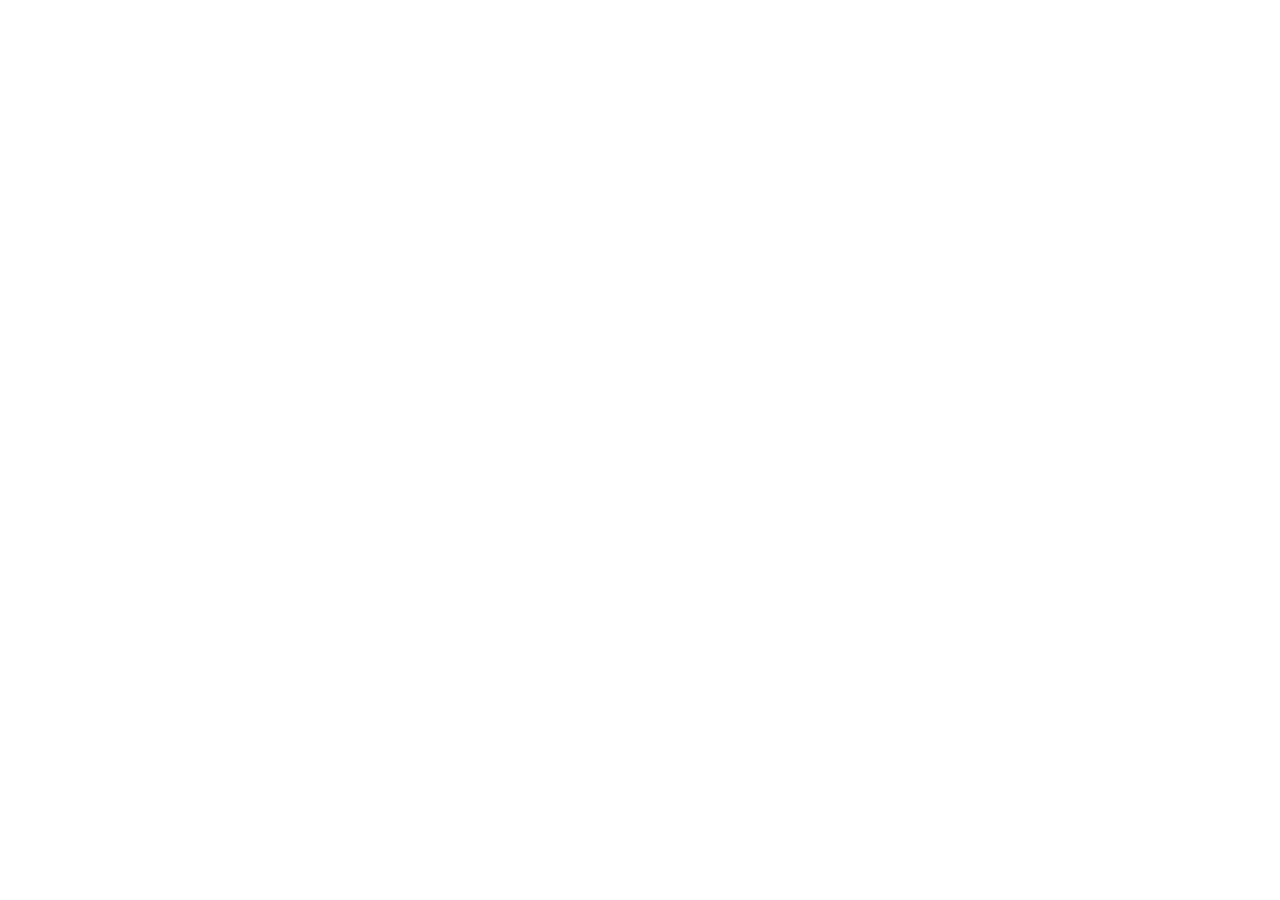
==== docs/index.html @ 159ddcb7 "Add files via upload" ====
<!doctype html>
<html>
  <head>
    <meta charset="utf-8">
    <meta name="viewport" content="width=device-width, initial-scale=1, viewport-fit=cover">

    <!-- Core Theme -->
    <link rel="stylesheet" href="docsify/themes/core.min.css">
  </head>
  <body class="loading">
    <div id="app"></div>

    <!-- Configuration -->
    <script>
      window.$docsify = {
        name:"Diva Chart Doc",
        loadSidebar: true,
        autoHeader: true,
        subMaxLevel: 2,
        basePath: '/docs/',
        //...
      };
    </script>

    <!-- Docsify.js -->
    <script src="docsify/docsify.min.js"></script>

    <!-- Plugins (optional) -->
     <script src="docsify/plugins/zoom-image.min.js"></script>
    <!-- <script src="//cdn.jsdelivr.net/npm/docsify@5/dist/plugins/search.min.js"></script> -->
  </body>
</html>
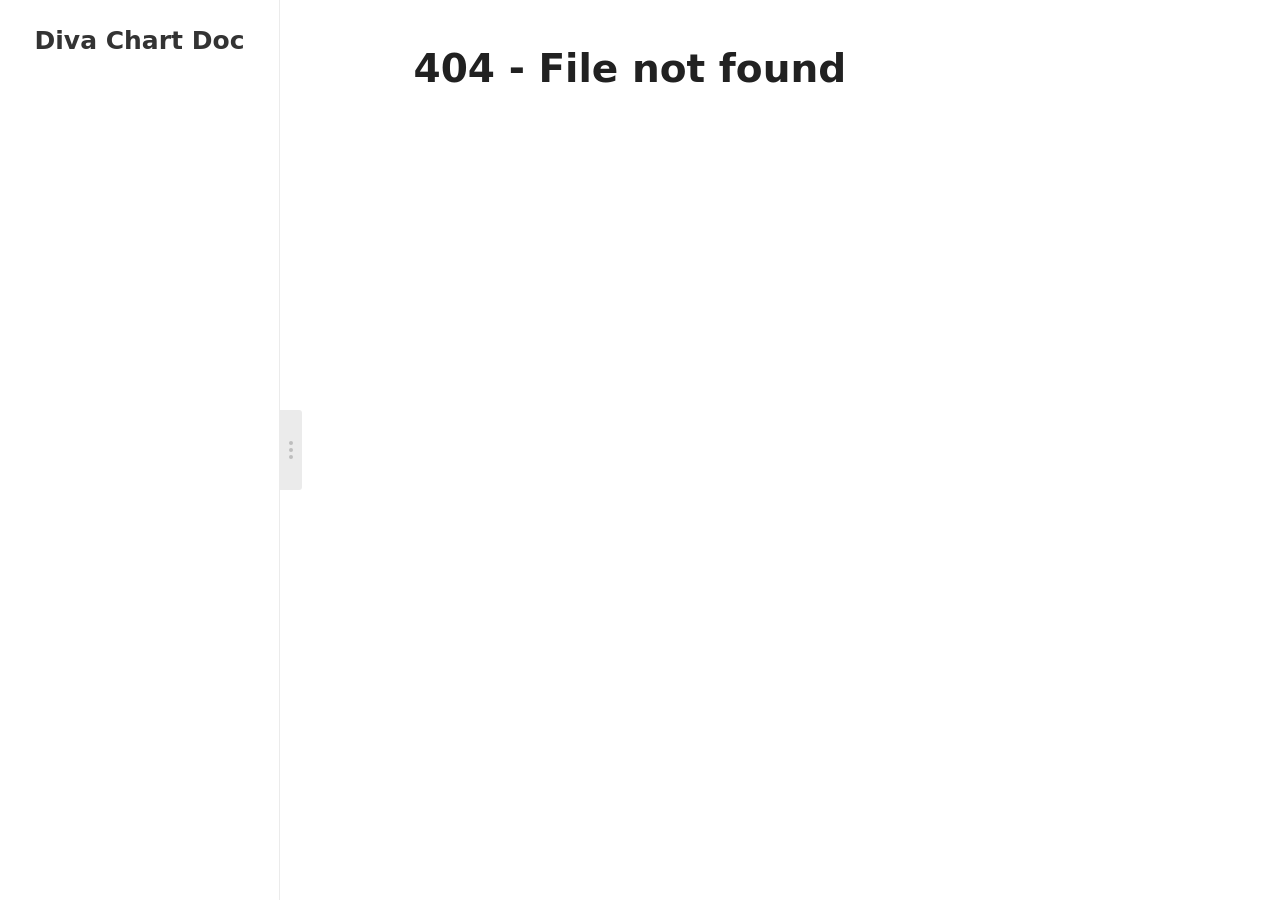
==== commit 78370335: "Add files via upload" ====
--- a/docs/index.html
+++ b/docs/index.html
@@ -17,7 +17,7 @@
         loadSidebar: true,
         autoHeader: true,
         subMaxLevel: 2,
-        basePath: '/docs/',
+        basePath: '/doc/',
         //...
       };
     </script>
--- a/docs/docsify/themes/core.min.css
+++ b/docs/docsify/themes/core.min.css
@@ -0,0 +1,2 @@
+:root{--color-bg:#fff;--color-text:#333;--theme-color:#0b85d7;--color-mono-min:var(--color-bg);--color-mono-1:color-mix(in srgb,var(--color-mono-min),var(--color-mono-max) 5%);--color-mono-2:color-mix(in srgb,var(--color-mono-min),var(--color-mono-max) 10%);--color-mono-3:color-mix(in srgb,var(--color-mono-min),var(--color-mono-max) 20%);--color-mono-4:color-mix(in srgb,var(--color-mono-min),var(--color-mono-max) 32%);--color-mono-5:color-mix(in srgb,var(--color-mono-max),var(--color-mono-min) 50%);--color-mono-6:color-mix(in srgb,var(--color-mono-max),var(--color-mono-min) 32%);--color-mono-7:color-mix(in srgb,var(--color-mono-max),var(--color-mono-min) 20%);--color-mono-8:color-mix(in srgb,var(--color-mono-max),var(--color-mono-min) 10%);--color-mono-9:color-mix(in srgb,var(--color-mono-max),var(--color-mono-min) 5%);--color-mono-max:var(--color-text);--theme-color-1:color-mix(in srgb,var(--theme-color),var(--color-mono-min) 90%);--theme-color-2:color-mix(in srgb,var(--theme-color),var(--color-mono-min) 75%);--theme-color-3:color-mix(in srgb,var(--theme-color),var(--color-mono-min) 55%);--theme-color-4:color-mix(in srgb,var(--theme-color),var(--color-mono-min) 30%);--theme-color-5:color-mix(in srgb,var(--theme-color),var(--color-mono-max) 30%);--theme-color-6:color-mix(in srgb,var(--theme-color),var(--color-mono-max) 55%);--theme-color-7:color-mix(in srgb,var(--theme-color),var(--color-mono-max) 75%);--theme-color-8:color-mix(in srgb,var(--theme-color),var(--color-mono-max) 90%);--font-family:system-ui,sans-serif;--font-family-emoji:"Apple Color Emoji","Segoe UI Emoji","Segoe UI Symbol","Noto Color Emoji";--font-family-mono:ui-monospace,"Cascadia Code","Source Code Pro",Menlo,Consolas,"DejaVu Sans Mono",monospace;--font-size:16px;--font-size-xxxl:calc(var(--font-size-xxl)*var(--modular-scale));--font-size-xxl:calc(var(--font-size-xl)*var(--modular-scale));--font-size-xl:calc(var(--font-size-l)*var(--modular-scale));--font-size-l:calc(1rem*var(--modular-scale));--font-size-m:var(--font-size);--font-size-s:max(13px,calc(var(--font-size-m)/var(--modular-scale)));--font-size-xs:max(11px,calc(var(--font-size-s)/var(--modular-scale)));--font-size-emoji:1.2em;--font-size-mono:0.875rem;--font-weight:350;--font-weight-mono:var(--font-weight);--line-height:1.6;--modular-scale:1.250;--border-color:var(--color-mono-2);--border-radius:3px;--duration-slow:500ms;--duration-medium:250ms;--duration-fast:150ms;--margin-block:1rem;--scroll-padding-top:var(--margin-block);--content-margin-inline:45px;--content-max-width:72ch;--cover-bg:unset;--cover-bg-brightness:1;--cover-bg-overlay:radial-gradient(transparent 60%,rgba(0,0,0,.1));--cover-color: ;--cover-title-color:var(--strong-color);--cover-title-font:var(--font-size-xxxl) var(--font-family);--blockquote-bg: ;--blockquote-border-color:var(--theme-color);--blockquote-border-radius:0;--blockquote-border-width:0 0 0 4px;--blockquote-color:var(--color-mono-6);--blockquote-padding:0 0 0 1.5em;--button-bg:var(--theme-color);--button-border-radius:100vh;--button-color:#fff;--button-padding:0.3em 1.25em 0.315em 1.25em;--callout-bg:var(--color-mono-1);--callout-border-color: ;--callout-border-radius:var(--border-radius);--callout-border-width:1px;--callout-charm-bg: ;--callout-charm-border-radius:100vh;--callout-charm-color:#fff;--callout-charm-content:"";--callout-charm-font-size:16px;--callout-charm-inset:1em auto auto 15px;--callout-charm-size:26px;--callout-charm-translate:0;--callout-color: ;--callout-padding:1em 1em 1em calc(25px + var(--callout-charm-size));--code-bg:var(--color-mono-1);--code-color: ;--codeblock-bg:var(--code-bg);--codeblock-color:var(--code-color);--codeblock-comment:#6e8090;--codeblock-function:#dd4a68;--codeblock-important:#c94922;--codeblock-keyword:#07a;--codeblock-operator:#a67f59;--codeblock-property:#c08b30;--codeblock-punctuation:#999;--codeblock-selector:#690;--codeblock-tag:#905;--codeblock-variable:#e90;--form-element-bg:var(--color-mono-1);--form-element-border-color:var(--color-mono-3);--form-element-border-radius:var(--border-radius);--form-element-color: ;--heading-color:var(--strong-color);--heading-font-weight:600;--heading-line-height:calc(2ex + 5px);--kbd-bg:var(--color-mono-1);--kbd-border:1px solid var(--color-mono-3);--kbd-border-radius:4px;--kbd-color:var(--color-mono-5);--kbd-alt-bg:var(--color-mono-1);--kbd-alt-border:none;--kbd-alt-border-radius:var(--kbd-border-radius);--kbd-alt-box-shadow:0 2px 0 1px var(--color-mono-3);--kbd-alt-color:var(--kbd-color);--link-color: ;--link-color-hover:var(--theme-color);--link-underline-color:var(--theme-color);--link-underline-color-hover:var(--link-underline-color);--link-underline-thickness:2px;--link-underline-thickness-hover:var(--link-underline-thickness);--mark-bg:#fef08a;--mark-color: ;--strong-color:color-mix(in srgb,var(--color-text),#000 35%);--strong-font-weight:600;--table-row-alt-bg:var(--color-mono-1);--navbar-font-size:var(--font-size);--navbar-height:4em;--navbar-link-color: ;--navbar-link-color-active:var(--theme-color);--navbar-drop-link-spacing:0.5em;--sidebar-bg:var(--color-bg);--sidebar-border-color:var(--border-color);--sidebar-color: ;--sidebar-font-size:var(--font-size);--sidebar-group-border: ;--sidebar-group-spacing: ;--sidebar-group-title-border: ;--sidebar-group-title-color:var(--strong-color);--sidebar-group-title-font-size: ;--sidebar-group-title-font-weight:var(--strong-font-weight);--sidebar-group-title-spacing: ;--sidebar-link-color:var(--color-text);--sidebar-link-color-active:var(--theme-color);--sidebar-link-spacing:0.75em;--sidebar-name-color:var(--strong-color);--sidebar-name-font-family:var(--font-family);--sidebar-name-font-size:var(--font-size-xl);--sidebar-name-font-weight:var(--strong-font-weight);--sidebar-name-margin:1.5rem 20px;--sidebar-pagelink-bg: ;--sidebar-pagelink-bg-collapsed: ;--sidebar-pagelink-bg-empty: ;--sidebar-pagelink-bg-expanded: ;--sidebar-toggle-alignment:center;--sidebar-toggle-bg:var(--color-mono-2);--sidebar-toggle-bg-hover:var(--button-bg);--sidebar-toggle-color:var(--color-mono-4);--sidebar-toggle-color-hover:var(--button-color);--sidebar-toggle-height:80px;--sidebar-toggle-margin-block:20px;--sidebar-toggle-width:22px;--sidebar-width:280px}.callout.caution{--callout-bg:#fef2f2;--callout-border-color:#fecaca;--callout-charm-bg:#ef4444 center no-repeat url('data:image/svg+xml;charset=utf-8,<svg xmlns="http://www.w3.org/2000/svg" width="13" height="13" fill="%23fff" viewBox="0 0 16 16"><path d="M10 14c0 1.1-.9 2-2 2s-2-.9-2-2 .9-2 2-2 2 .9 2 2M10 1.6c0-.4-.2-.7-.4-.9C9.2.3 8.6 0 8 0S6.8.2 6.5.6c-.3.3-.5.6-.5 1v.3l.8 7.7c.1.3.2.5.4.6.2.2.5.3.8.3s.6-.1.8-.2c.2-.2.3-.4.4-.7l.8-7.7z"/></svg>')}.callout.important{--callout-bg:#f5f3ff;--callout-border-color:#ddd6fe;--callout-charm-bg:#8b5cf6 center no-repeat url('data:image/svg+xml;charset=utf-8,<svg xmlns="http://www.w3.org/2000/svg" width="16" height="16" fill="%23fff" viewBox="0 0 16 16"><path d="M8 .25a.75.75 0 0 1 .673.418l1.882 3.815 4.21.612a.75.75 0 0 1 .416 1.279l-3.046 2.97.719 4.192a.751.751 0 0 1-1.088.791L8 12.347l-3.766 1.98a.75.75 0 0 1-1.088-.79l.72-4.194L.818 6.374a.75.75 0 0 1 .416-1.28l4.21-.611L7.327.668A.75.75 0 0 1 8 .25m0 2.445L6.615 5.5a.75.75 0 0 1-.564.41l-3.097.45 2.24 2.184a.75.75 0 0 1 .216.664l-.528 3.084 2.769-1.456a.75.75 0 0 1 .698 0l2.77 1.456-.53-3.084a.75.75 0 0 1 .216-.664l2.24-2.183-3.096-.45a.75.75 0 0 1-.564-.41z"/></svg>')}.callout.note{--callout-bg:var(--theme-color-1);--callout-border-color:var(--theme-color-2);--callout-charm-bg:var(--theme-color) center no-repeat url('data:image/svg+xml;charset=utf-8,<svg xmlns="http://www.w3.org/2000/svg" width="14" height="14" fill="%23fff" viewBox="0 0 16 16"><path d="M9.1 0c1.1 0 1.6.7 1.6 1.6 0 1-.9 2-2.1 2C7.6 3.6 7 3 7 2c0-.9.7-2 2.1-2M5.8 16c-.8 0-1.4-.5-.8-2.8l.9-4.1q.3-.9 0-.9c-.2 0-1.3.4-2 .9l-.4-.7c2.1-1.8 4.4-2.8 5.4-2.8.9 0 1 1 .6 2.6l-1.1 4.3c-.2.7-.1 1 .1 1s1.1-.3 1.9-1l.5.7c-2 2-4.2 2.8-5.1 2.8"/></svg>')}.callout.tip{--callout-bg:#f0fdfa;--callout-border-color:#99f6e4;--callout-charm-bg:#14b8a6 center no-repeat url('data:image/svg+xml;charset=utf-8,<svg xmlns="http://www.w3.org/2000/svg" width="14" height="14" fill="%23fff" viewBox="0 0 16 16"><path d="M8 1.5c-2.363 0-4 1.69-4 3.75 0 .984.424 1.625.984 2.304l.214.253c.223.264.47.556.673.848.284.411.537.896.621 1.49a.75.75 0 0 1-1.484.211c-.04-.282-.163-.547-.37-.847a9 9 0 0 0-.542-.68q-.126-.149-.268-.32C3.201 7.75 2.5 6.766 2.5 5.25 2.5 2.31 4.863 0 8 0s5.5 2.31 5.5 5.25c0 1.516-.701 2.5-1.328 3.259q-.142.172-.268.319c-.207.245-.383.453-.541.681-.208.3-.33.565-.37.847a.751.751 0 0 1-1.485-.212c.084-.593.337-1.078.621-1.489.203-.292.45-.584.673-.848q.113-.133.213-.253c.561-.679.985-1.32.985-2.304 0-2.06-1.637-3.75-4-3.75M5.75 12h4.5a.75.75 0 0 1 0 1.5h-4.5a.75.75 0 0 1 0-1.5M6 15.25a.75.75 0 0 1 .75-.75h2.5a.75.75 0 0 1 0 1.5h-2.5a.75.75 0 0 1-.75-.75"/></svg>')}.callout.warning{--callout-bg:#fffbeb;--callout-border-color:#fde68a;--callout-charm-bg:#fcd34d center no-repeat url('data:image/svg+xml;charset=utf-8,<svg xmlns="http://www.w3.org/2000/svg" width="13" height="13" fill="%23a16207" viewBox="0 0 16 16"><path d="M10 14c0 1.1-.9 2-2 2s-2-.9-2-2 .9-2 2-2 2 .9 2 2M10 1.6c0-.4-.2-.7-.4-.9C9.2.3 8.6 0 8 0S6.8.2 6.5.6c-.3.3-.5.6-.5 1v.3l.8 7.7c.1.3.2.5.4.6.2.2.5.3.8.3s.6-.1.8-.2c.2-.2.3-.4.4-.7l.8-7.7z"/></svg>')}:root{--z-skip-to-content:2147483647;--z-progress:2147483637;--z-sidebar:60;--z-sidebar-toggle:50;--z-main-overlay:40;--z-github-corner:30;--z-app-nav:20;--z-cover:10}*,:after,:before{border:0;box-sizing:border-box;font:inherit;-webkit-text-size-adjust:none;text-size-adjust:none}body,html{height:100vh}html{background:var(--color-bg);color:var(--color-text);font-family:var(--font-family);font-feature-settings:"liga" 1,"calt" 1;font-optical-sizing:auto;font-size:var(--font-size);font-weight:var(--font-weight);line-height:var(--line-height);scroll-padding-top:var(--scroll-padding-top)}body{margin:0;overflow-x:hidden}body:not(.ready){overflow:hidden}body:not(.ready) .app-nav,body:not(.ready) [data-cloak],body:not(.ready)>nav{display:none}body.loading:before{position:fixed}body.loading:has(:where(#main,.cover-main):not(:empty)):before{display:none}[tabindex="-1"]:focus{outline:none!important}small,sub,sup{display:inline-block;font-size:var(--font-size-s)}a{color:var(--link-color)}a:not(.button){text-decoration-color:var(--link-underline-color);text-decoration-line:underline;text-decoration-style:solid;text-decoration-thickness:var(--link-underline-thickness);text-underline-offset:2px}a:not(.button):hover{color:var(--link-color-hover);text-decoration-color:var(--link-underline-color-hover);text-decoration-thickness:var(--link-underline-thickness-hover)}h1,h2,h3,h4,h5,h6{line-height:var(--heading-line-height);margin:0}hr{border:none;border-bottom:1px solid var(--border-color);margin-block:1em}ins{text-decoration:underline}kbd{background:var(--kbd-bg);border:var(--kbd-border);border-radius:var(--kbd-border-radius);color:var(--kbd-color);display:inline-block;font-size:var(--font-size-s);line-height:1;min-width:2em;padding:.3em .5em;text-align:center;white-space:nowrap}mark{background:var(--mark-bg);border-radius:1px;color:var(--mark-color);padding-inline:1px}strong{color:var(--strong-color);font-weight:var(--strong-font-weight)}summary{cursor:pointer}summary>*{display:inline}:disabled{cursor:not-allowed}a.button,button[type],input.button,input:is([type=button],[type=reset],[type=submit]){background:var(--color-mono-2);border:2px solid var(--color-mono-2);box-shadow:0 0 0 3px transparent;color:var(--color-text);cursor:pointer;display:inline-block;margin-block:.35em;transition:outline-color var(--duration-fast);vertical-align:middle}:is(a.button,button[type],input.button,input:is([type=button],[type=reset],[type=submit])):not(:focus-visible){outline-color:transparent}:is(a.button,button[type],input.button,input:is([type=button],[type=reset],[type=submit])):hover{outline:3px solid var(--theme-color-3);outline-offset:1px}:is(a.button,button[type],input.button,input:is([type=button],[type=reset],[type=submit]))+:is(a.button,button[type],input.button,input:is([type=button],[type=reset],[type=submit])){margin-left:.25em}.primary:is(a.button,button[type],input.button,input:is([type=button],[type=reset],[type=submit])),.secondary:is(a.button,button[type],input.button,input:is([type=button],[type=reset],[type=submit])){border-color:var(--button-bg)}.primary:is(a.button,button[type],input.button,input:is([type=button],[type=reset],[type=submit])){background:var(--button-bg);color:var(--button-color)}.secondary:is(a.button,button[type],input.button,input:is([type=button],[type=reset],[type=submit])){background:transparent;color:var(--button-bg)}a.button,button[type],input:where([type=button],[type=reset],[type=submit]){border-radius:var(--button-border-radius);padding:var(--button-padding);text-decoration:none}:is(button[type],input.button,input:where([type=button],[type=reset],[type=submit])):disabled{filter:grayscale(100%);opacity:.6;pointer-events:none}button:not([type]){color:inherit}.emoji:where(img){height:1.2em;vertical-align:middle}.emoji:where(span){font-family:var(--font-family-emoji);font-size:var(--font-size-emoji);vertical-align:middle}:is(fieldset,input:not([type=checkbox]),optgroup,option,select,textarea):disabled{opacity:.6}fieldset,input,select,textarea{border-radius:var(--form-element-border-radius);max-width:100%}input,select,textarea{background:var(--form-element-bg);border:1px solid var(--form-element-border-color);color:var(--form-element-color);padding:.25em .5em}input,label,select{vertical-align:middle}fieldset{border:1px solid var(--color-mono-2);padding:1em}fieldset>:first-child,fieldset>legend+*{margin-top:0}fieldset>:last-child{margin-bottom:0}input:where([type=checkbox],[type=radio]){--_size:1.1em;appearance:none;display:inline-block;height:var(--_size);margin:0;padding:0;position:relative;top:-.1em;width:var(--_size)}input.toggle:where([type=checkbox],[type=radio]){--_inset:2px;--_handle-size:calc(var(--_size) - var(--_inset)*2);border-radius:100vh;height:calc(var(--_size) + 2px);width:calc(var(--_size)*1.9)}input.toggle:where([type=checkbox],[type=radio]):after,input.toggle:where([type=checkbox],[type=radio]):before{all:unset}input.toggle:where([type=checkbox],[type=radio]):before{background:var(--color-mono-3);border-radius:100vh;content:"";display:inline-block;height:var(--_handle-size);left:var(--_inset);position:absolute;top:var(--_inset);transition:all var(--duration-fast);width:var(--_handle-size)}input.toggle:where([type=checkbox],[type=radio]):checked{background:var(--theme-color);border-color:var(--theme-color)}input.toggle:where([type=checkbox],[type=radio]):checked:before{background:var(--color-bg);left:calc(100% - var(--_handle-size) - var(--_inset))}label input:where([type=checkbox],[type=radio]){margin-right:.25em}input:where([type=checkbox]):not(.toggle){border-radius:min(var(--form-element-border-radius),3px)}input:where([type=checkbox]):not(.toggle):before{border-bottom:2px solid transparent;border-right:2px solid transparent;content:"";display:inline-block;height:.7em;left:50%;position:absolute;rotate:40deg;top:43%;translate:-50% -50%;width:.4em}input:where([type=checkbox]):not(.toggle):checked{background:var(--theme-color);border-color:var(--theme-color)}input:where([type=checkbox]):not(.toggle):checked:before{border-color:var(--color-bg)}input:where([type=radio]):not(.toggle){border-radius:100vh}input:where([type=radio]):not(.toggle):checked{border-color:var(--theme-color);box-shadow:inset 0 0 0 .25em var(--theme-color)}label{display:inline-block}select{appearance:none;background-image:url("data:image/svg+xml;charset=utf-8,%3Csvg xmlns='http://www.w3.org/2000/svg' viewBox='0 0 4.95 10'%3E%3Cpath d='m1.41 4.67 1.07-1.49 1.06 1.49zM3.54 5.33 2.48 6.82 1.41 5.33z' opacity='.5'/%3E%3C/svg%3E");background-position:right 2px center;background-repeat:no-repeat;font-weight:400;padding-right:20px}@media screen and (prefers-color-scheme:dark){select{background-image:url("data:image/svg+xml;charset=utf-8,%3Csvg xmlns='http://www.w3.org/2000/svg' viewBox='0 0 4.95 10'%3E%3Cpath fill='%23fff' d='m1.41 4.67 1.07-1.49 1.06 1.49zM3.54 5.33 2.48 6.82 1.41 5.33z' opacity='.4'/%3E%3C/svg%3E")}}body>.progress{background:var(--theme-color);height:2px;inset:0 0 auto 0;position:fixed;transition:width var(--duration-medium) ease,opacity calc(var(--duration-medium)*2);width:0;z-index:var(--z-progress)}main{display:block;min-height:100vh;position:relative;width:100vw}main:before{background:transparent;bottom:0;content:"";position:fixed;top:0;transition:width 0s var(--duration-medium),background var(--duration-medium);width:0;z-index:var(--z-main-overlay)}main.hidden{display:none}main>.content{inset:0;position:absolute;transition:left var(--duration-medium) ease}body:has(.sidebar.show) :is(main>.content){left:var(--sidebar-width)}body:not:has(.sidebar) :is(main>.content){position:static}.github-corner{border-bottom:0;position:absolute;right:0;text-decoration:none;top:0;z-index:var(--z-github-corner)}.github-corner:hover .octo-arm{animation:github-corner .56s ease-in-out}.github-corner svg{color:var(--color-bg);height:var(--navbar-height);width:var(--navbar-height);fill:var(--theme-color)}@keyframes github-corner{0%,to{rotate:0}20%,60%{rotate:-25deg}40%,80%{rotate:10deg}}.loading:empty,.loading:not(:empty):before{--_gradient:no-repeat radial-gradient(farthest-side,var(--theme-color) 92%,#0000);animation:loading 1s infinite;aspect-ratio:1;background:var(--_gradient) top,var(--_gradient) left,var(--_gradient) right,var(--_gradient) bottom;background-size:10px 10px;content:"";display:block;width:36px}.loading:not(:empty):before{left:50%;position:absolute;top:50%;translate:-50% -50%;z-index:1}@keyframes loading{to{rotate:.5turn}}#app{align-items:center;display:flex;gap:.75em;height:100vh;justify-content:center;padding-inline:50px}#skip-to-content{left:50%;opacity:0;position:fixed;top:0;transition-delay:var(--duration-medium),0s;transition-duration:0s,var(--duration-medium);transition-property:opacity,translate;transition-timing-function:ease;translate:-50% -100%;z-index:var(--z-skip-to-content)}#skip-to-content:focus{opacity:1;transition-delay:0s,0s;transition-duration:0s,var(--duration-medium);translate:-50% .75rem}.cover{align-items:center;background:var(--cover-bg);color:var(--cover-color);display:none;min-height:100vh;position:relative;width:100%;z-index:var(--z-cover)}.cover:before{-webkit-backdrop-filter:brightness(var(--cover-bg-brightness));backdrop-filter:brightness(var(--cover-bg-brightness));background:var(--cover-bg-overlay);content:"";inset:0 0 0 0;position:absolute}.cover.show{display:flex}.cover a:not(.anchor){text-decoration-color:var(--theme-color)}.cover blockquote{font-size:var(--font-size-xl);line-height:var(--heading-line-height);text-align:center}:is(.cover blockquote),:is(.cover blockquote)>p{margin-block:1rem}.cover h1{color:var(--cover-title-color);font:var(--cover-title-font);position:relative}:is(:is(.cover h1) a),:is(:is(.cover h1) a):hover{text-decoration-color:transparent}:is(.cover h1) a{color:var(--cover-title-color)}:is(.cover h1) small{bottom:0;font-weight:var(--font-weight);position:absolute}.cover ul{list-style-type:none;margin-bottom:1.5rem;padding:0}.cover-main{flex:1;margin:5vh var(--content-margin-inline);position:relative;text-align:center;z-index:1}.app-nav{align-items:center;display:flex;gap:1em;height:var(--navbar-height);justify-content:end;left:0;padding-inline:var(--content-margin-inline);position:absolute;right:0;top:0;transition:left var(--duration-medium) ease;z-index:var(--z-app-nav)}.app-nav:has(~.github-corner){padding-inline-end:calc(var(--navbar-height) + 1em)}body:where(:has(.sidebar.show)) .app-nav{left:var(--sidebar-width)}.app-nav a{color:var(--navbar-link-color);text-decoration-color:transparent}:is(.app-nav a):hover{text-decoration-color:var(--navbar-link-color-active);translate:0}.active :is(.app-nav a){color:var(--navbar-link-color-active)}.app-nav ul{list-style:none;margin:0;padding:0}.app-nav>ul{display:flex;flex-wrap:wrap;gap:0 1em;justify-content:end}.app-nav li{cursor:pointer;display:inline-block;position:relative;white-space:nowrap}:is(.app-nav li) ul{background:var(--color-bg);border:1px solid var(--border-color);border-radius:var(--border-radius);max-height:calc(100vh - 61px);overflow-y:auto;padding:1em;position:absolute;right:50%;top:-9999vh;translate:50% 0;z-index:1}li:last-child :is(:is(.app-nav li) ul){right:calc(0px - var(--content-margin-inline)/2);translate:0}:is(.app-nav li) li{display:block;margin-block:var(--navbar-drop-link-spacing)}:is(:is(.app-nav li) li):first-child{margin-top:0}:is(:is(.app-nav li) li):last-child{margin-bottom:0}:is(:is(.app-nav li) li) a{align-items:center;display:flex;gap:.25em;margin:0}:is(:is(:is(.app-nav li) li) a):hover{color:var(--navbar-link-color-active)}:is(:is(.app-nav li):focus-within,:is(.app-nav li):hover) ul{top:100%}.app-nav p{margin:0}.app-nav>:where(a,p),.app-nav>ul>li>:where(a,p){white-space:nowrap}.app-nav-merged{display:none}:root{--_sidebar-inset:20px;--_sidebar-list-inset:0.85em;--_sidebar-scrollbar-width:10px}@supports (scrollbar-width:auto){:root{--_sidebar-scrollbar-width:4px}}:is(.app-nav-merged,.sidebar-nav)>*{margin-inline:var(--_sidebar-inset)}:is(:is(.app-nav-merged,.sidebar-nav)>*):first-child{margin-top:0}:is(.app-nav-merged,.sidebar-nav)>hr{margin-inline:0}:is(.app-nav-merged,.sidebar-nav) ul{list-style:none;margin:0;padding:0}:is(:is(.app-nav-merged,.sidebar-nav)>ul)>*{margin-left:var(--_sidebar-inset)}:is(:is(.app-nav-merged,.sidebar-nav)>ul) ul{padding-left:var(--_sidebar-list-inset)}.group:is(:is(:is(.app-nav-merged,.sidebar-nav)>ul)>li){border-top:var(--sidebar-group-border);padding-top:var(--sidebar-group-spacing)}.group:is(:is(:is(.app-nav-merged,.sidebar-nav)>ul)>li):has(+:not(.group)),.group:is(:is(:is(.app-nav-merged,.sidebar-nav)>ul)>li):last-child{border-bottom:var(--sidebar-group-border)}:is(.app-nav-merged,.sidebar-nav) li{margin-block:var(--sidebar-link-spacing)}:is(:is(.app-nav-merged,.sidebar-nav) li)>p{margin:0}.group-title:is(:is(:is(.app-nav-merged,.sidebar-nav) li)>p){border-bottom:var(--sidebar-group-title-border);color:var(--sidebar-group-title-color);font-size:var(--sidebar-group-title-font-size);font-weight:var(--sidebar-group-title-font-weight);margin-bottom:var(--sidebar-group-title-spacing);margin-right:var(--_sidebar-inset);padding-bottom:var(--sidebar-group-title-spacing)}:is(:is(.app-nav-merged,.sidebar-nav) li) a{display:block;overflow:hidden;padding-right:var(--_sidebar-inset)}:is(:is(:is(.app-nav-merged,.sidebar-nav) li) a):has(img,svg){align-items:center;display:flex;gap:.25em}.active:is(:is(.app-nav-merged,.sidebar-nav) li)>a{color:var(--sidebar-link-color-active)}.collapse:is(:is(.app-nav-merged,.sidebar-nav) li)>:not(a){display:none}.sidebar{background:var(--sidebar-bg);border-right:1px solid var(--sidebar-border-color);bottom:0;color:var(--sidebar-color);font-size:var(--sidebar-font-size);left:0;overscroll-behavior:contain;position:absolute;top:0;transition:translate var(--duration-medium) ease,visibility var(--duration-medium);translate:calc(0px - var(--sidebar-width));visibility:hidden;width:var(--sidebar-width);z-index:var(--z-sidebar)}@supports (scrollbar-width:auto){.sidebar::-webkit-scrollbar{width:var(--_sidebar-scrollbar-width)}.sidebar::-webkit-scrollbar-thumb{background:transparent;border-radius:var(--_sidebar-scrollbar-width)}.sidebar:hover::-webkit-scrollbar-thumb{background:hsla(0,0%,53%,.4)}.sidebar:hover::-webkit-scrollbar-track{background:hsla(0,0%,53%,.1)}}.sidebar a[href]{color:var(--sidebar-link-color);text-decoration-color:transparent}:is(.sidebar a[href]):hover{text-decoration-color:var(--sidebar-link-color-active);translate:0}.sidebar .app-name{color:var(--sidebar-name-color);font-family:var(--sidebar-name-font-family);font-size:var(--sidebar-name-font-size);font-weight:var(--sidebar-name-font-weight);margin:var(--sidebar-name-margin);text-align:center}:is(.sidebar a.app-name-link) img{display:block;max-width:100%}:is(.sidebar a.app-name-link):hover{color:var(--sidebar-link-color-active);text-decoration-color:transparent}body:has(.sidebar.show) .sidebar{translate:0;visibility:visible}body.sticky .sidebar{overflow-y:auto;position:fixed}:is(.sidebar-nav li) a.page-link{background:var(--sidebar-pagelink-bg);border-radius:var(--border-radius)}.active>:is(:is(.sidebar-nav li) a.page-link),:has(.active)>:is(:is(.sidebar-nav li) a.page-link){background:var(--sidebar-pagelink-bg-expanded)}:is(.active>:is(:is(.sidebar-nav li) a.page-link),:has(.active)>:is(:is(.sidebar-nav li) a.page-link)):only-child{background:var(--sidebar-pagelink-bg-empty)}.collapse>:is(:is(.sidebar-nav li) a.page-link){background:var(--sidebar-pagelink-bg-collapsed)}.sidebar-toggle{align-items:var(--sidebar-toggle-alignment);background:transparent;border:0;bottom:0;cursor:pointer;display:flex;justify-content:start;margin:0;padding:0;position:absolute;top:0;width:var(--sidebar-toggle-width);z-index:var(--z-sidebar-toggle);-webkit-tap-highlight-color:transparent;transition:background var(--duration-medium),translate var(--duration-medium) ease}@media screen and (any-hover){.sidebar-toggle:hover{background:color-mix(in srgb,var(--sidebar-toggle-bg-hover) 10%,transparent)}}body:where(:has(.sidebar.show)) .sidebar-toggle{transition:background 0s,translate var(--duration-medium) ease;translate:var(--sidebar-width)}body.sticky .sidebar-toggle{position:fixed}@media screen and not (any-hover){.sidebar-toggle{width:calc(var(--content-margin-inline) - 10px)}}.sidebar-toggle-button{align-items:center;background:var(--sidebar-toggle-bg);border-radius:0 var(--border-radius) var(--border-radius) 0;color:var(--sidebar-toggle-color);display:flex;flex-direction:column;height:var(--sidebar-toggle-height);justify-content:center;margin-block:var(--sidebar-toggle-margin-block);transition-duration:var(--duration-medium);transition-property:background,translate;width:var(--sidebar-toggle-width)}.sidebar-toggle-button span{--_size:4px;background:currentColor;border-radius:100vh;display:block;height:var(--_size);transition:background var(--duration-medium);width:var(--_size)}:is(.sidebar-toggle-button span):nth-child(2){margin-block:calc(var(--_size) - 1px)}@media screen and (any-hover){.sidebar-toggle-button:hover,body:where(:has(.sidebar-toggle:hover)) .sidebar-toggle-button{background:var(--sidebar-toggle-bg-hover);color:var(--sidebar-toggle-color-hover)}}.markdown-section{margin:var(--content-margin-inline) auto 0 auto;max-width:calc(100% - var(--content-margin-inline)*2);padding-bottom:2rem;position:relative;width:var(--content-max-width)}body:has(.app-nav) .markdown-section{margin-top:calc(var(--navbar-height) + var(--content-margin-inline)/2)}.markdown-section>:first-child{margin-top:0}.markdown-section blockquote,.markdown-section details,.markdown-section figure,.markdown-section form,.markdown-section iframe,.markdown-section ol,.markdown-section output,.markdown-section p,.markdown-section pre,.markdown-section table,.markdown-section ul{margin-block:var(--margin-block)}.anchor:is(.markdown-section a){color:inherit}.anchor:is(.markdown-section a):not(:hover){text-decoration-color:transparent}.anchor:is(.markdown-section a):hover{text-decoration-color:var(--link-underline-color-hover);translate:0 0 0}.markdown-section blockquote{background:var(--blockquote-bg);border:solid var(--blockquote-border-color);border-radius:var(--blockquote-border-radius);border-width:var(--blockquote-border-width);color:var(--blockquote-color);margin-inline:0;overflow:auto;padding:var(--blockquote-padding);position:relative}:is(.markdown-section blockquote)>:first-child{margin-top:0}:is(.markdown-section blockquote)>:last-child{margin-bottom:0}.markdown-section em{font-style:italic}.markdown-section hr{margin-block:2em}.markdown-section iframe{border:1px solid var(--color-mono-2);display:block;max-width:100%;width:100%}.markdown-section img{max-width:100%}.markdown-section kbd{margin-inline:.15em}.alt:is(.markdown-section kbd){background:var(--kbd-alt-bg);border:var(--kbd-alt-border);border-radius:var(--kbd-alt-border-radius);box-shadow:var(--kbd-alt-box-shadow);color:var(--kbd-alt-color);font-size:var(--font-size-m);padding:.5em}.markdown-section .callout{background:var(--callout-bg);border:solid var(--callout-border-color);border-radius:var(--callout-border-radius);border-width:var(--callout-border-width);color:var(--callout-color);margin-block:calc(var(--margin-block)*1.5);padding:var(--callout-padding);position:relative}:is(.markdown-section .callout):before{background:var(--callout-charm-bg);border-radius:var(--callout-charm-border-radius);color:var(--callout-charm-color);content:var(--callout-charm-content);font-size:var(--callout-charm-font-size);font-weight:var(--strong-font-weight);height:var(--callout-charm-size);inset:var(--callout-charm-inset);line-height:var(--callout-charm-size);position:absolute;text-align:center;translate:var(--callout-charm-translate);width:var(--callout-charm-size)}:is(.markdown-section .callout)>:first-child{margin-top:0}:is(.markdown-section .callout)>:last-child{margin-bottom:0}:is(.markdown-section .callout) code,:is(.markdown-section .callout) strong{color:inherit}:is(.markdown-section .callout) code{background:rgba(0,0,0,.05)}:is(.markdown-section .callout) pre:where([data-lang]){background:hsla(0,0%,100%,.4)}:is(.markdown-section .callout) .callout{margin-block:var(--margin-block)}.markdown-section code,.markdown-section output,.markdown-section pre{border-radius:var(--border-radius)}.markdown-section code,.markdown-section pre,.markdown-section samp{font-family:var(--font-family-mono);font-size:var(--font-size-mono)}.markdown-section output,.markdown-section pre[data-lang]{position:relative}:is(.markdown-section output,.markdown-section pre[data-lang]):after{color:inherit;content:attr(data-lang);font-family:var(--font-family);font-size:var(--font-size-xs);letter-spacing:.02em;line-height:1;opacity:.5;position:absolute;right:.5rem;top:.5rem}.markdown-section :not(pre)>code,.markdown-section samp{overflow-wrap:break-word;white-space:pre-wrap}.markdown-section code{background:var(--code-bg);color:var(--code-color);margin:0 .1em;padding:.2em .35em}:is(.markdown-section code) .token{left:auto;position:relative}.markdown-section output{border:1px solid var(--color-mono-2);display:block;padding:1.7rem 1.4rem 1.4rem}:is(.markdown-section output)>:first-child{margin-top:0}:is(.markdown-section output)>:last-child{margin-bottom:0}.markdown-section pre[data-lang]{border-radius:var(--border-radius)!important;font-family:var(--font-family-mono)!important;font-size:var(--font-size-mono)!important;line-height:inherit!important;padding:0!important;tab-size:2!important;text-align:left;white-space:pre;word-spacing:normal;word-wrap:normal;hyphens:none;word-break:normal}:is(.markdown-section pre[data-lang]):only-child{margin:0}:is(.markdown-section pre[data-lang])>code{background:transparent;color:inherit;display:block;font-size:inherit;margin:0!important;overflow:auto;padding:0!important;padding-block:1.5rem!important;padding-inline:1.5rem!important;white-space:inherit}.markdown-section samp{font-weight:var(--strong-font-weight)}:is(.markdown-section samp) .token{left:auto;position:relative}.markdown-section :where(h1,h2,h3,h4,h5,h6){color:var(--heading-color);font-weight:var(--heading-font-weight);margin:2rem 0 .5em}[id]:is(.markdown-section :where(h1,h2,h3,h4,h5,h6)) a{overflow-x:clip;overflow-y:visible;text-overflow:ellipsis}.markdown-section h1,.markdown-section h2{margin-top:2.5rem}.markdown-section :is(h1,h2,h3,h4,h5,h6)+*{margin-top:0}.markdown-section h1{font-size:var(--font-size-xxxl)}:is(.markdown-section h1):first-of-type{margin-top:0}.markdown-section h2{--_spacing:0.5em;border-bottom:1px solid var(--border-color);font-size:var(--font-size-xxl);margin-bottom:calc(var(--_spacing) + var(--heading-line-height) - var(--font-size-xxl));padding-bottom:var(--_spacing)}.markdown-section h3{font-size:var(--font-size-xl)}.markdown-section h4{font-size:var(--font-size-l)}.markdown-section h5{font-size:var(--font-size-m)}:is(.markdown-section h6),:is(.markdown-section h6)+:not(h1,h2,h3,h4,h5){font-size:var(--font-size-s)}.markdown-section ol,.markdown-section ul{margin:0;padding-inline-start:1.5em}:is(.markdown-section ol,.markdown-section ul) :is(.markdown-section ol,.markdown-section ul){margin-top:.25em}:is(.markdown-section li):not(:last-child){margin-bottom:.25em}.markdown-section ul.task-list{--_checkbox-margin:0.2em;--_checkbox-offset:1.6em;padding-inline-start:.6em}:is(.markdown-section ul.task-list) input[type=checkbox]{margin-left:calc(0px - var(--_checkbox-offset));margin-right:var(--_checkbox-margin);margin-top:-.15em}:is(.markdown-section ul.task-list) li{list-style-type:none;margin-bottom:var(--_checkbox-margin);margin-left:var(--_checkbox-offset);margin-top:var(--_checkbox-margin);position:relative}:is(:is(.markdown-section ul.task-list) li):has(.task-list):before{border-left:1px solid var(--color-mono-2);bottom:0;content:"";left:-1em;position:absolute;top:1em;z-index:-1}:is(.markdown-section ul.task-list) ul.task-list{padding-inline-start:1.5em}:is(:is(.markdown-section ul.task-list) ul.task-list) li{margin-left:var(--_checkbox-margin)}:is(:is(:is(.markdown-section ul.task-list) ul.task-list)>li):after{border-left:none;border-top:1px solid var(--color-mono-2);content:"";left:-2.7em;position:absolute;top:.9em;width:1.25em;z-index:-1}:is(:is(:is(.markdown-section ul.task-list) ul.task-list)>li):last-child:after{background:var(--color-bg);bottom:0}.markdown-section td,.markdown-section th{border:1px solid var(--color-mono-2);padding:.25em .75em}.markdown-section table{border-collapse:collapse;border-spacing:0;display:block;overflow:auto;width:100%}.markdown-section thead{display:none;font-weight:var(--strong-font-weight);text-align:left}:is(.markdown-section thead):has(th:not(:empty)){display:table-header-group}.markdown-section th{font-weight:var(--strong-font-weight)}:is(.markdown-section th):not([align]){text-align:left}.markdown-section tr{border-top:1px solid var(--color-mono-2)}:is(.markdown-section tr):nth-child(2n){background:var(--table-row-alt-bg)}pre[data-lang]{background:var(--codeblock-bg);color:var(--codeblock-color)}.namespace{opacity:.7}.token.boolean,.token.constant,.token.deleted,.token.number,.token.property,.token.symbol,.token.tag{color:var(--codeblock-tag)}.token.attr-name,.token.builtin,.token.char,.token.inserted,.token.selector,.token.string{color:var(--codeblock-selector)}.language-css .token.string,.style .token.string,.token.entity,.token.operator,.token.url{color:var(--codeblock-operator)}.token.cdata,.token.comment,.token.doctype,.token.prolog{color:var(--codeblock-comment)}.token.atrule,.token.attr-value,.token.keyword{color:var(--codeblock-keyword)}.token.important,.token.regex,.token.variable{color:var(--codeblock-variable)}.token.bold,.token.important{font-weight:var(--strong-font-weight)}.token.entity{cursor:help}.token.function{color:var(--codeblock-function)}.token.important{color:var(--codeblock-important)}.token.italic{font-style:italic}.token.punctuation{color:var(--codeblock-punctuation)}[class*=clamp-]{overflow:hidden;text-overflow:ellipsis}[class*=clamp-]:not(.clamp-1){display:-webkit-box;-webkit-box-orient:vertical}.clamp-1{white-space:nowrap}.clamp-2{-webkit-line-clamp:2}.clamp-3{-webkit-line-clamp:3}.visually-hidden{clip-path:inset(50%);height:1px;overflow:hidden;position:absolute;white-space:nowrap;width:1px}:root{--_mobile-breakpoint:640px}@media (prefers-reduced-motion){:root{--duration-slow:0s;--duration-medium:0s;--duration-fast:0s}}@media print{.app-nav,.github-corner,.sidebar,.sidebar-toggle{display:none}}@media screen and (max-width:640px){.app-nav-merged{display:block}body:has(.sidebar.show) .app-nav,body:has(.sidebar.show) .github-corner{pointer-events:none}body:has(.sidebar.show) .app-nav{left:0}:is(body:has(.sidebar.show) main):before{background:rgba(0,0,0,.15);transition:width 0s,background var(--duration-medium);width:100%}body:has(.sidebar.show) .sidebar-toggle{width:calc(100% - var(--sidebar-width))}:is(body:has(.sidebar.show) .sidebar-toggle):hover{background:transparent}body:has(.sidebar.show) main>.content{left:0}body:has(.app-nav-merged) .app-nav{display:none}body:has(.app-nav-merged) .markdown-section{margin-top:var(--content-margin-inline)}}:root:has(body[class*=sidebar-chevron]){--sidebar-chevron-collapsed-color:var(--color-mono-3);--sidebar-chevron-expanded-color:var(--theme-color);--sidebar-pagelink-bg:no-repeat var(--_sidebar_pagelink-bg-left) calc(50% - 2.5px) /6px 5px linear-gradient(45deg,transparent 2.75px,var(--sidebar-chevron-collapsed-color) 2.75px 4.25px,transparent 4px),no-repeat var(--_sidebar_pagelink-bg-left) calc(50% + 2.5px) /6px 5px linear-gradient(135deg,transparent 2.75px,var(--sidebar-chevron-collapsed-color) 2.75px 4.25px,transparent 4px);--sidebar-pagelink-bg-collapsed:no-repeat var(--_sidebar_pagelink-bg-left) calc(50% - 2.5px) /6px 5px linear-gradient(45deg,transparent 2.75px,var(--sidebar-chevron-expanded-color) 2.75px 4.25px,transparent 4px),no-repeat var(--_sidebar_pagelink-bg-left) calc(50% + 2.5px) /6px 5px linear-gradient(135deg,transparent 2.75px,var(--sidebar-chevron-expanded-color) 2.75px 4.25px,transparent 4px);--sidebar-pagelink-bg-expanded:no-repeat calc(var(--_sidebar_pagelink-bg-left) - 2px) center /5px 6px linear-gradient(225deg,transparent 2.75px,var(--sidebar-chevron-expanded-color) 2.75px 4.25px,transparent 4.25px),no-repeat calc(var(--_sidebar_pagelink-bg-left) + 3px) center /5px 6px linear-gradient(135deg,transparent 2.75px,var(--sidebar-chevron-expanded-color) 2.75px 4.25px,transparent 4.25px);--sidebar-pagelink-bg-empty:no-repeat var(--_sidebar_pagelink-bg-left) center /7px 7px radial-gradient(circle,var(--sidebar-chevron-expanded-color) 0,var(--sidebar-chevron-expanded-color) 70%,transparent 71%)}body[class*=sidebar-chevron] .sidebar-nav a.page-link.no-chevron{background:none}:root:has(body.sidebar-chevron-left){--_sidebar_pagelink-bg-left:2px}body.sidebar-chevron-left .sidebar-nav{--_inset:18px}:is(:is(body.sidebar-chevron-left .sidebar-nav) li) a.page-link{padding-left:var(--_inset)}:is(:is(body.sidebar-chevron-left .sidebar-nav) li):has(>.page-link,>p>.page-link)>p>ul,:is(:is(body.sidebar-chevron-left .sidebar-nav) li):has(>.page-link,>p>.page-link)>ul{margin-left:calc(var(--_sidebar-list-inset) + var(--_inset));padding-left:0}:root:has(body.sidebar-chevron-right){--_sidebar_pagelink-bg-left:calc(100% - var(--_sidebar-inset))}:is(:is(body.sidebar-chevron-right .sidebar-nav) li) a{padding-right:calc(var(--_sidebar-inset) + 15px)}:root:has(body.sidebar-group-box){--sidebar-group-border:1px solid var(--sidebar-border-color);--sidebar-group-spacing:1em}:root:has(body.sidebar-group-underline){--sidebar-group-spacing:0.5em;--sidebar-group-title-border:1px solid var(--sidebar-border-color);--sidebar-group-title-spacing:0.35em}:is(body.sidebar-link-clamp .sidebar) a:not(.app-name-link){overflow:hidden;text-overflow:ellipsis;white-space:nowrap}:is(body.sidebar-toggle-chevron .sidebar-toggle-button) span{--_size:10px;background:transparent;border:solid;border-radius:0}:is(:is(body.sidebar-toggle-chevron .sidebar-toggle-button) span):where(:not(:first-child)){display:none}:is(:is(body.sidebar-toggle-chevron .sidebar-toggle-button) span):first-child{border-width:2px 2px 0 0;height:var(--_size);rotate:45deg;translate:-20%;width:var(--_size)}body:has(.sidebar.show) :is(:is(body.sidebar-toggle-chevron .sidebar-toggle-button) span):first-child{rotate:-135deg;translate:20%}:is(body.sidebar-toggle-hamburger .sidebar-toggle-button) span{height:2px;max-width:16px;width:65%}
+/*# sourceMappingURL=core.min.css.map */
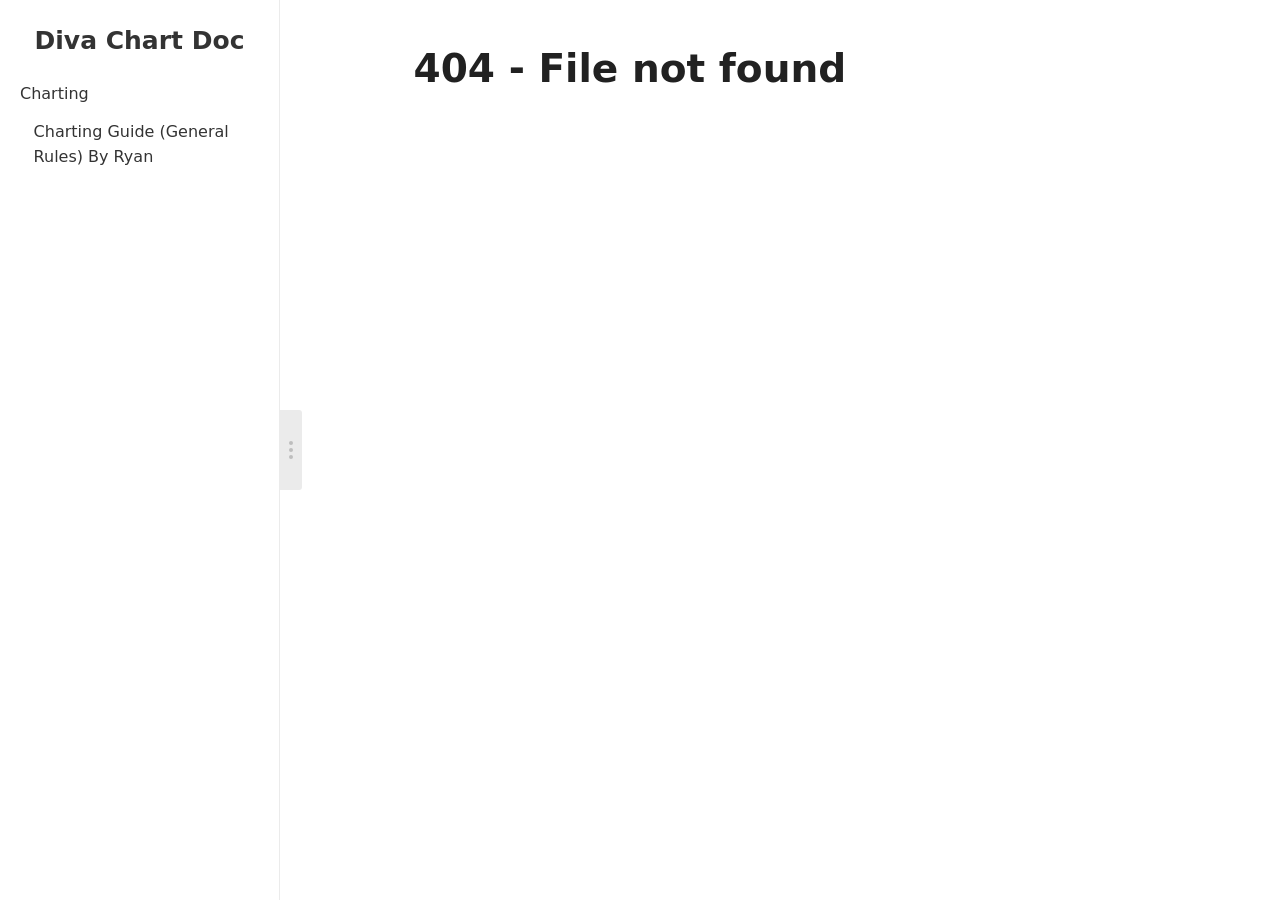
==== commit 2b70b3ca: "Update index.html" ====
--- a/docs/index.html
+++ b/docs/index.html
@@ -17,7 +17,7 @@
         loadSidebar: true,
         autoHeader: true,
         subMaxLevel: 2,
-        basePath: '/doc/',
+        basePath: '/docs/',
         //...
       };
     </script>
@@ -29,4 +29,4 @@
      <script src="docsify/plugins/zoom-image.min.js"></script>
     <!-- <script src="//cdn.jsdelivr.net/npm/docsify@5/dist/plugins/search.min.js"></script> -->
   </body>
-</html>+</html>
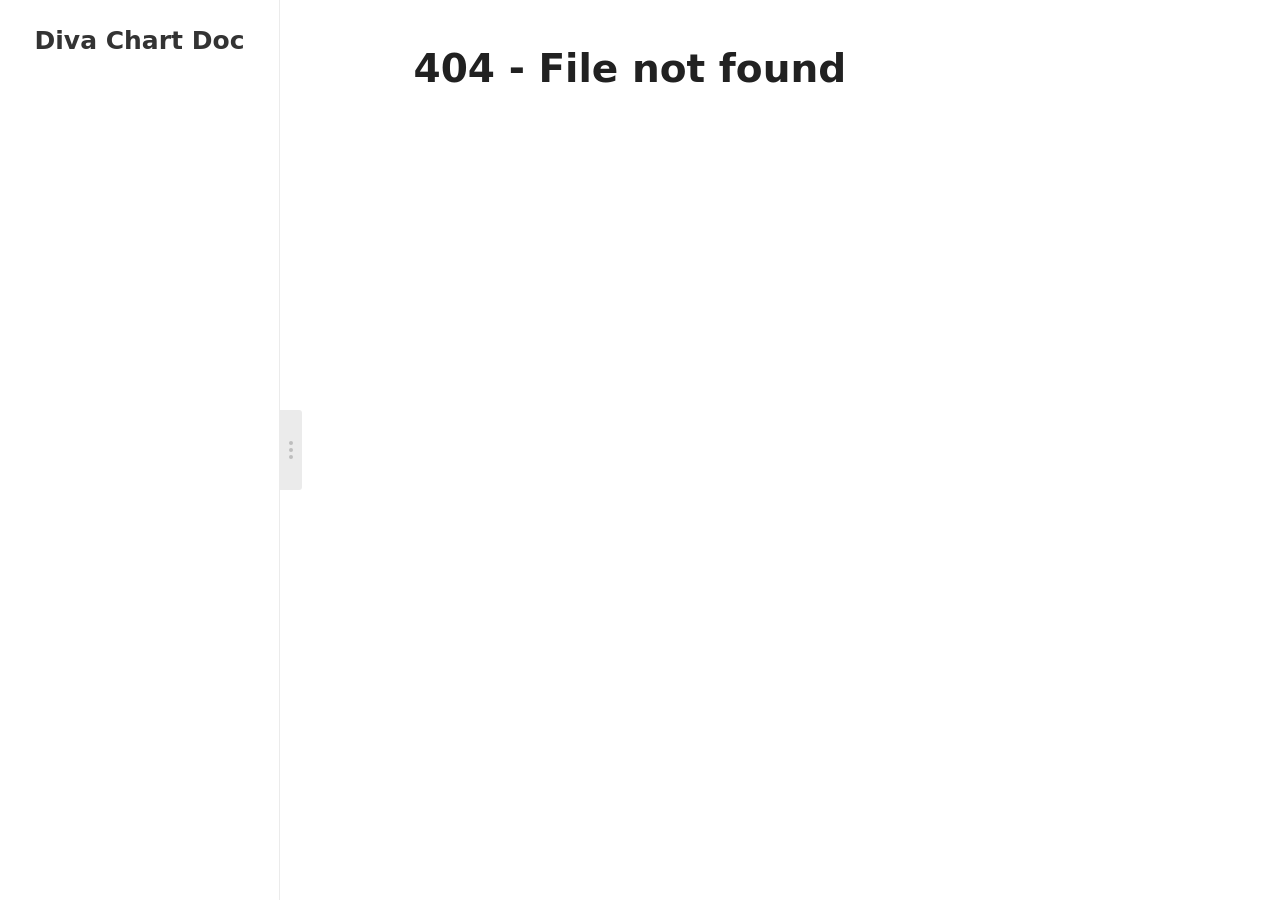
==== commit de30c5ea: "Add files via upload" ====
--- a/docs/index.html
+++ b/docs/index.html
@@ -17,7 +17,7 @@
         loadSidebar: true,
         autoHeader: true,
         subMaxLevel: 2,
-        basePath: '/docs/',
+        basePath: '/md_doc/',
         //...
       };
     </script>
@@ -29,4 +29,4 @@
      <script src="docsify/plugins/zoom-image.min.js"></script>
     <!-- <script src="//cdn.jsdelivr.net/npm/docsify@5/dist/plugins/search.min.js"></script> -->
   </body>
-</html>
+</html>
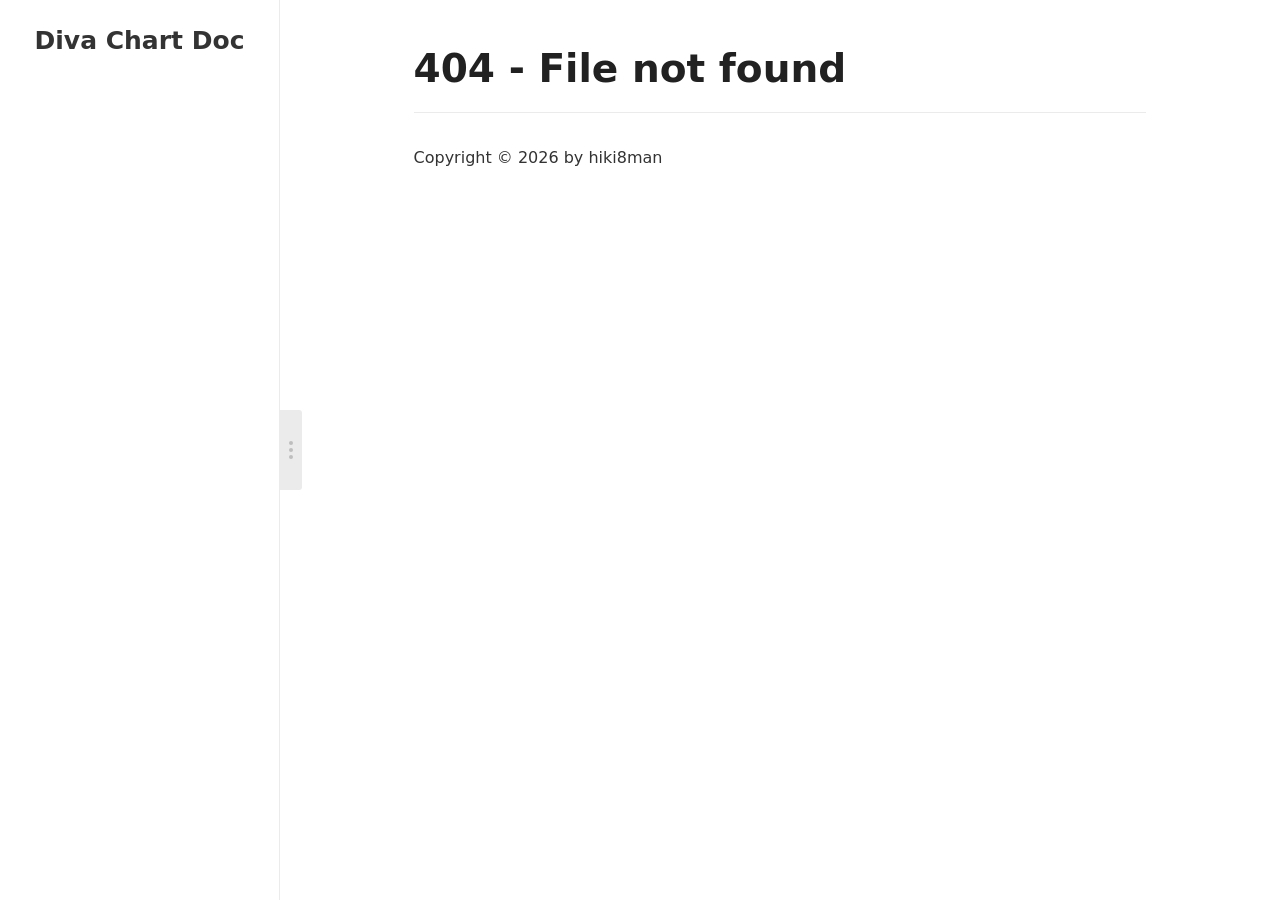
==== commit a84362b0: "更新版本到docsify 5.0.5rc4，将diva emoji独立出来成为一个单独的插件" ====
--- a/docs/index.html
+++ b/docs/index.html
@@ -5,7 +5,10 @@
     <meta name="viewport" content="width=device-width, initial-scale=1, viewport-fit=cover">
 
     <!-- Core Theme -->
-    <link rel="stylesheet" href="docsify/themes/core.min.css">
+    <link 
+      rel="stylesheet" 
+      href="docsify/themes/core.min.css"
+    />
   </head>
   <body class="loading">
     <div id="app"></div>
@@ -14,11 +17,18 @@
     <script>
       window.$docsify = {
         name:"Diva Chart Doc",
+        homepage: 'readme.md',
         loadSidebar: true,
         autoHeader: true,
         subMaxLevel: 2,
         basePath: '/md_doc/',
-        //...
+        footer: {
+          copy: 'Copyright &copy; 2026  </span>',
+          auth: 'by hiki8man',
+          pre: '<hr/>',
+          style: 'text-align: left;',
+        },
+ 
       };
     </script>
 
@@ -26,7 +36,11 @@
     <script src="docsify/docsify.min.js"></script>
 
     <!-- Plugins (optional) -->
+     <script src="docsify/plugins/front-matter.min.js"></script>
      <script src="docsify/plugins/zoom-image.min.js"></script>
+     <script src="docsify/plugins/diva-emoji.js"></script>
+     <script src="docsify/plugins/docsify-footer-enh.min.js"></script>
     <!-- <script src="//cdn.jsdelivr.net/npm/docsify@5/dist/plugins/search.min.js"></script> -->
   </body>
+
 </html>
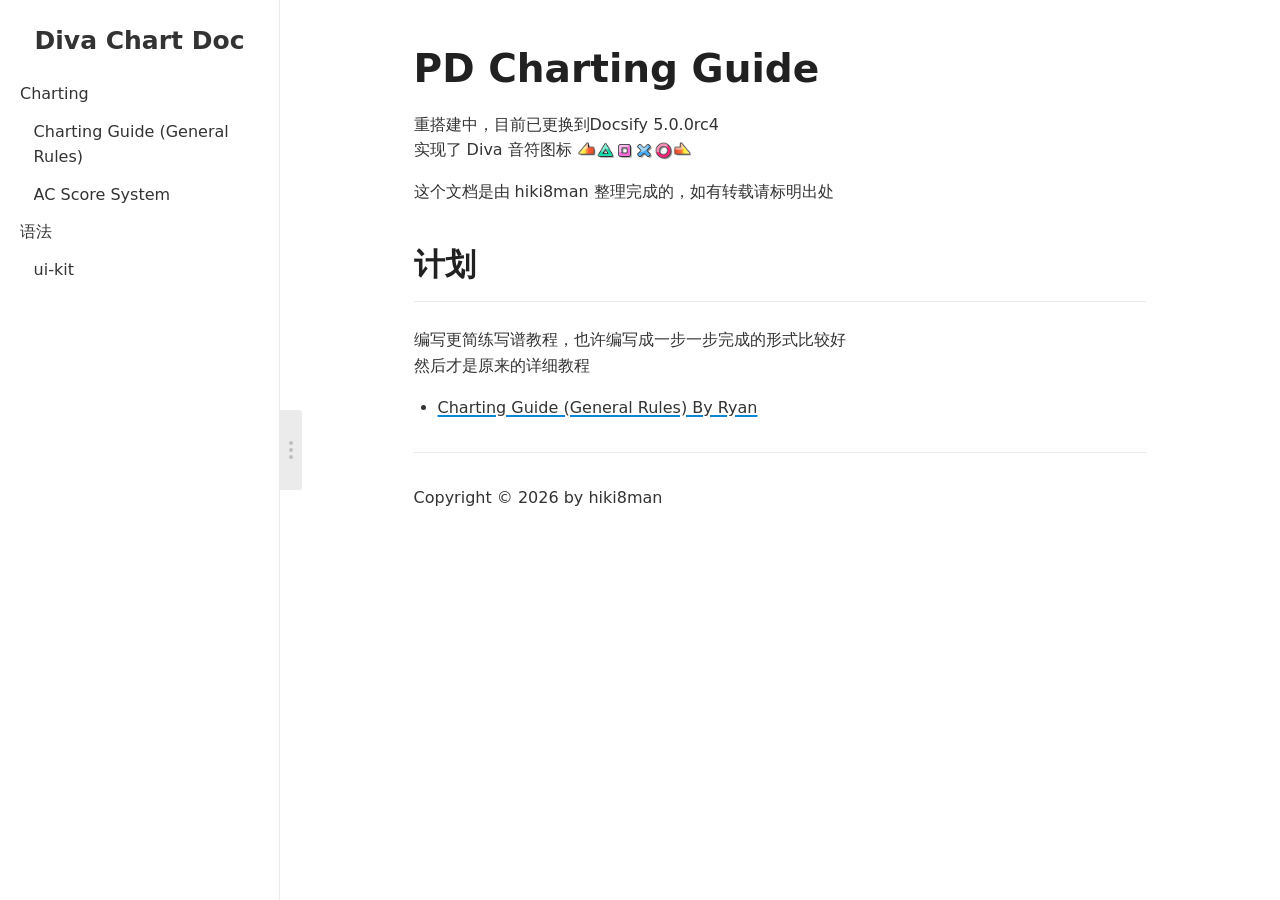
==== commit 17c4a84d: "Update index.html" ====
--- a/docs/index.html
+++ b/docs/index.html
@@ -21,7 +21,7 @@
         loadSidebar: true,
         autoHeader: true,
         subMaxLevel: 2,
-        basePath: '/md_doc/',
+        basePath: 'md_doc/',
         footer: {
           copy: 'Copyright &copy; 2026  </span>',
           auth: 'by hiki8man',
@@ -43,4 +43,4 @@
     <!-- <script src="//cdn.jsdelivr.net/npm/docsify@5/dist/plugins/search.min.js"></script> -->
   </body>
 
-</html>+</html>
